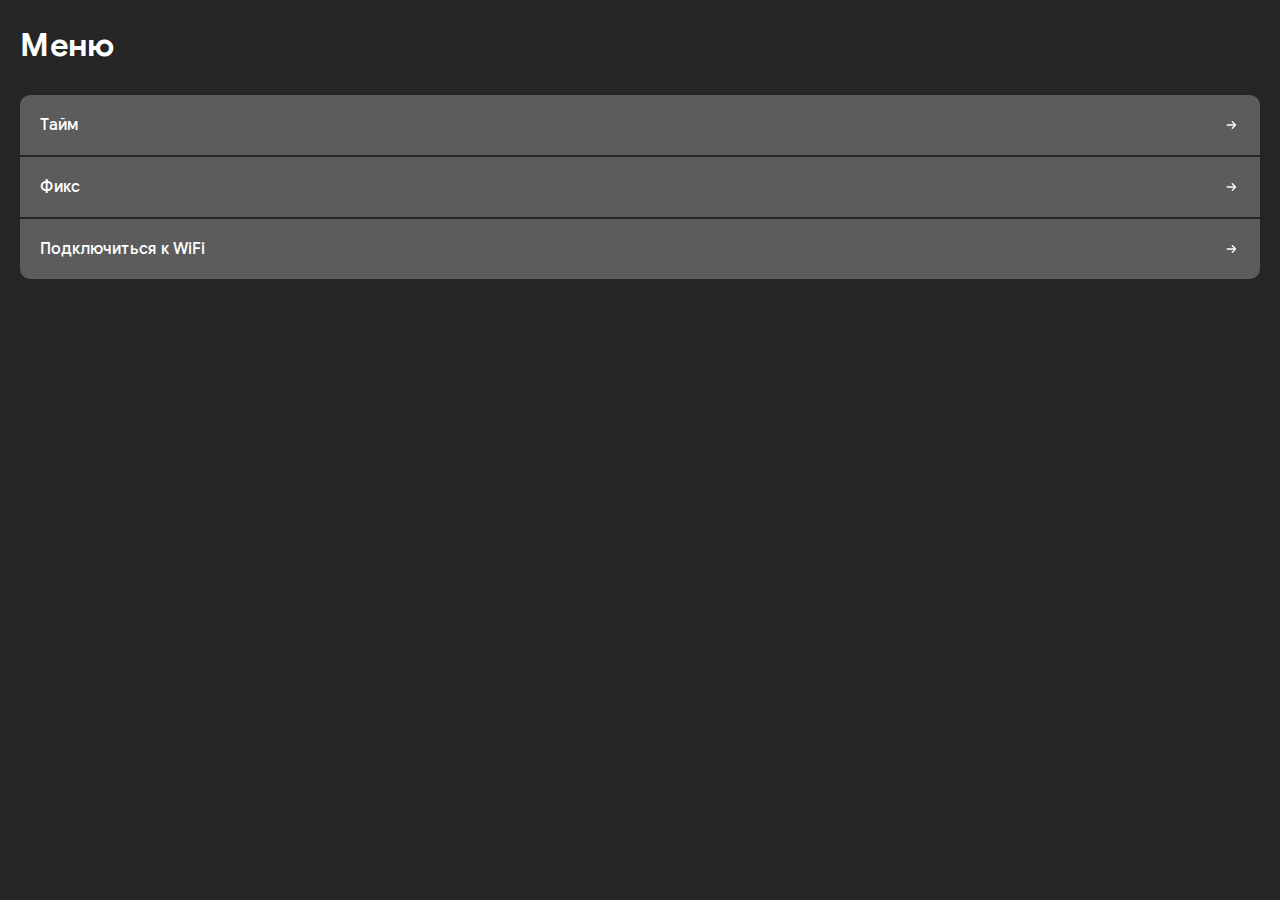
==== keep_calm_lounge_menu/index.html @ ecbd957a "Add files via upload" ====
<!DOCTYPE html>
<html lang="en">
<head>
    <meta charset="UTF-8">
    <meta name="viewport" content="width=device-width, initial-scale=1.0">
    <title>ExisterPro</title>

    <link rel="stylesheet" href="./styles/style.css">
    <link rel="stylesheet" href="./styles/fonts.css">

    <script src="./core.js" defer></script>
</head>
<body>
    <div class="prototype-screen main" id="main-screen">

        <main>
            <h1>Меню</h1>
            <div class="rounder">
                <button class="big__button" id="time-button">
                    <p>Тайм</p>
                    <img src="./images/svg/arrow-to-right.svg" alt="arrow">
                </button>
                <button class="big__button" id="fix-button">
                    <p>Фикс</p>
                    <img src="./images/svg/arrow-to-right.svg" alt="arrow">
                </button>
                <button class="big__button" id="wlan-button">
                    <p>Подключиться к WiFi</p>
                    <img src="./images/svg/arrow-to-right.svg" alt="arrow">
                </button>
            </div>
        </main>

    </div>

    <div class="prototype-screen" id="menu-screen">

        <header>
            <button id="back-button">
                <img src="./images/svg/arrow-to-left.svg" alt="arrow-back">
                <p>Назад</p>
            </button>
            <button id="wlan-button__header">
                <img src="./images/svg/wlan.svg" alt="arrow-back">
                <p>Wi-Fi</p>
            </button>
        </header>

        <main>
            <div id="page-info">
                <h2>Название</h2>
                <p class="transparent-50">Сопровождающий текст</p>
            </div>

            <div class="list-container"></div>

        </main>

    </div>

    <div class="prototype-screen" id="wlan-screen">
        <header>
            <button id="back-button-wlan">
                <img src="./images/svg/arrow-to-left.svg" alt="arrow-back">
                <p>Назад</p>
            </button>
        </header>
        <main>
            <div class="wlan-logo__wrapper">
                <img src="./images/svg/wlan-big.svg" alt="wlan-logo-big">
                <h2 id="wlan-name">NULL</h2>
            </div>
            <div class="wrapper">
                <h2>Пароль для подключения:</h2>
                <p class="transparent-50" id="wlan-password">NULL</p>
            </div>
            <button id="copy-password">
                <img src="./images/svg/copy.svg" alt="copy">
                <p>Скопировать пароль</p>
            </button>
        </main>
    </div>
</body>
</html>
---- keep_calm_lounge_menu/styles/style.css ----
:root {
    --background: #252525;
    --list-element-color: #303030;
    --button: #5C5C5C;
    --price: #456C72;
    --action: #4A9D48;
    --text-color: #FFFFFF;
}
* {
    box-sizing: border-box;
    margin: 0;
    padding: 0;
    /* outline: 1px solid red; */
    outline-offset: -1px;
}
.develop-hidden {
    display: none;
}
body {
    width: 100vw !important;
    height: 100vh !important;
    padding: 25px 20px;

    background-color: var(--background);
    color: var(--text-color);

    font-family: 'Google Sans';
    font-size: 16px;
}
html, body {
    overflow: hidden !important;
}
.prototype-screen {
    width: 100%;
    height: 100%;
    padding: 25px 20px;
    position: fixed;
    top: 0;
    left: 100%;
    overflow-x: auto;

    background-color: var(--background);

    transition: 
        background-color .4s ease-in-out,
        filter .4s ease-in-out,
        left .4s ease-in-out,
        opacity .4s ease-in-out,
        scale .4s ease-in-out;
}
.prototype-screen.main {
    left: 0;
}
.prototype-screen.blur {
    scale: .8;
    opacity: .25;
    filter: blur(20px);
    background-color: black;
}
header {
    display: flex;
    justify-content: space-between;
    align-items: center;
    margin-bottom: 20px;
    background-color: var(--background);
    z-index: 100;
}
button {
    border: none;
    color: var(--text-color);

    display: flex;
    gap: 10px;
    align-items: center;
    justify-content: center;

    padding: 10px 20px;
    background-color: var(--button);
    border-radius: 1000px;

    font-family: 'Google Sans';
    font-size: 16px;
}
main {
    display: flex;
    flex-direction: column;
    gap: 20px;
}
h1, h2 {
    margin-bottom: 10px;
}
.page-info > h1 {
    text-align: center;
}
.page-info > p {
    text-align: justify;
}
.transparent-25 {
    opacity: .25;
}
.transparent-50,
.list-element__disc {
    opacity: .5;
}
.transparent-75 {
    opacity: .75;
}
.big__button {
    justify-content: space-between;
    padding: 20px;
}
.rounder {
    display: flex;
    flex-direction: column;
    align-items: stretch;
    gap: 2px;
}
.rounder > * {
    border-radius: 0;
}
.rounder > *:only-child {
    border-radius: 10px !important;
}
.rounder > *:first-child {
    border-radius: 10px 10px 0 0;
}
.rounder > *:last-child {
    border-radius: 0 0 10px 10px;
}
.list-container {
    display: flex;
    flex-direction: column;
    gap: 10px;
}
.list-element {
    display: flex;
    gap: 10px;
    align-items: center;
    padding: 10px 15px;
    background-color: var(--list-element-color);
}
.list-element__content {
    display: flex;
    flex-direction: column;
    gap: 5px;
    flex: 1;
}
.list-element__disc > p::before {
    content: '- ';
}
.list-element__price {
    flex: none;
    padding: 5px 30px;
    border-radius: 100px;
    background-color: var(--price);
}
.category {
    margin-bottom: 10px;
}
#menu-screen {
    left: 100%;
}
#wlan-screen {
    z-index: 99999;
}
.wlan-logo__wrapper,
.wrapper {
    display: flex;
    flex-direction: column;
    align-items: center;
    justify-content: center;
}
#copy-password {
    background-color: var(--action);
}
---- keep_calm_lounge_menu/styles/fonts.css ----
@font-face {
    font-family: 'Google Sans';
    src: url('../fonts/GoogleSans-Regular.ttf');
}
@font-face {
    font-family: 'Google Sans';
    font-weight: bold;
    src: url('../fonts/GoogleSans-Bold.ttf');
}
@font-face {
    font-family: 'Google Sans';
    font-weight: medium;
    src: url('../fonts/GoogleSans-Medium.ttf');
}
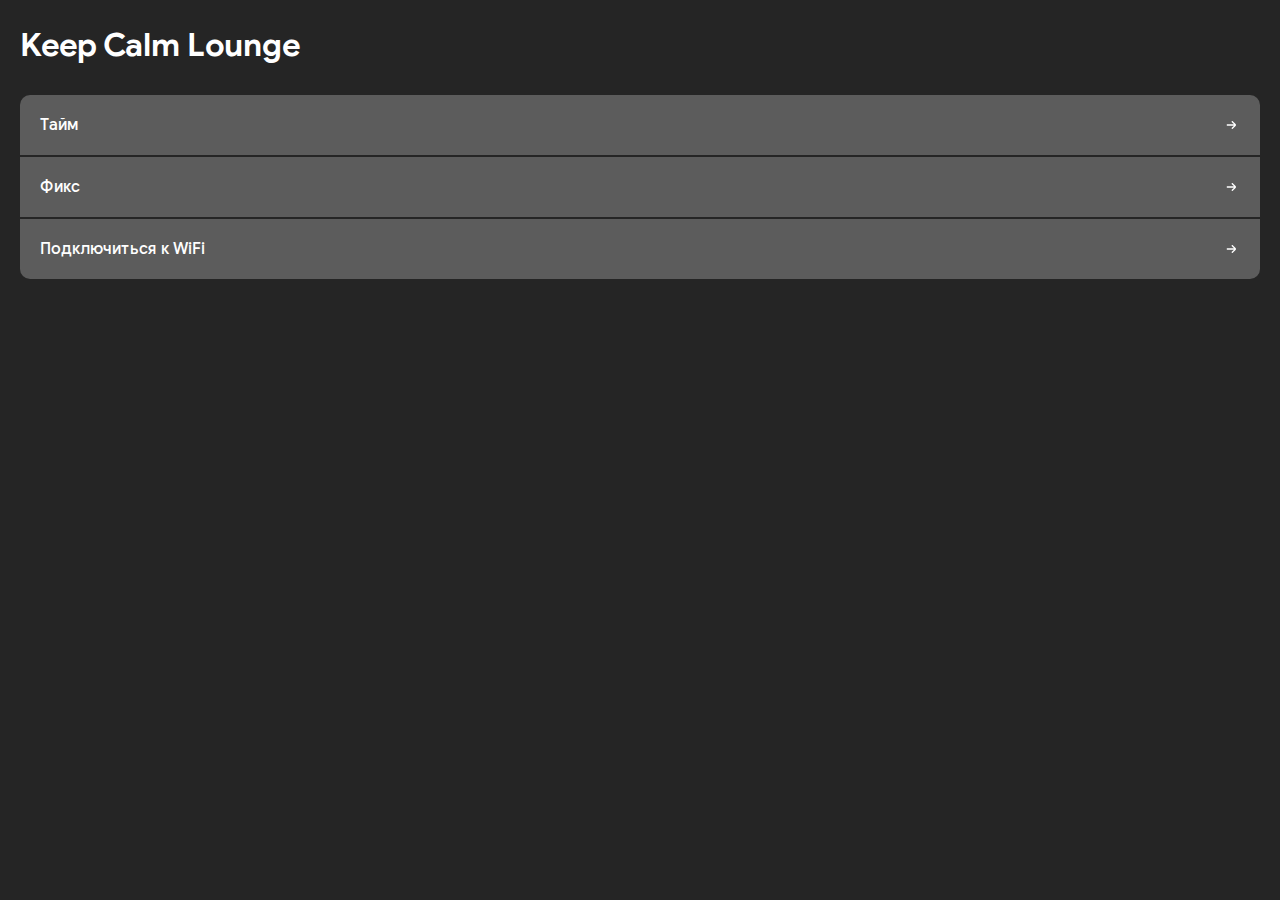
==== commit c49e4a36: "Update index.html" ====
--- a/keep_calm_lounge_menu/index.html
+++ b/keep_calm_lounge_menu/index.html
@@ -3,7 +3,7 @@
 <head>
     <meta charset="UTF-8">
     <meta name="viewport" content="width=device-width, initial-scale=1.0">
-    <title>ExisterPro</title>
+    <title>Menu Mini App by ExisterPro</title>
 
     <link rel="stylesheet" href="./styles/style.css">
     <link rel="stylesheet" href="./styles/fonts.css">
@@ -14,7 +14,7 @@
     <div class="prototype-screen main" id="main-screen">
 
         <main>
-            <h1>Меню</h1>
+            <h1>Keep Calm Lounge</h1>
             <div class="rounder">
                 <button class="big__button" id="time-button">
                     <p>Тайм</p>
@@ -68,11 +68,7 @@
         <main>
             <div class="wlan-logo__wrapper">
                 <img src="./images/svg/wlan-big.svg" alt="wlan-logo-big">
-                <h2 id="wlan-name">NULL</h2>
-            </div>
-            <div class="wrapper">
-                <h2>Пароль для подключения:</h2>
-                <p class="transparent-50" id="wlan-password">NULL</p>
+                <h2 id="wlan-name">Keepcalmspb</h2>
             </div>
             <button id="copy-password">
                 <img src="./images/svg/copy.svg" alt="copy">
@@ -81,4 +77,4 @@
         </main>
     </div>
 </body>
-</html>+</html>
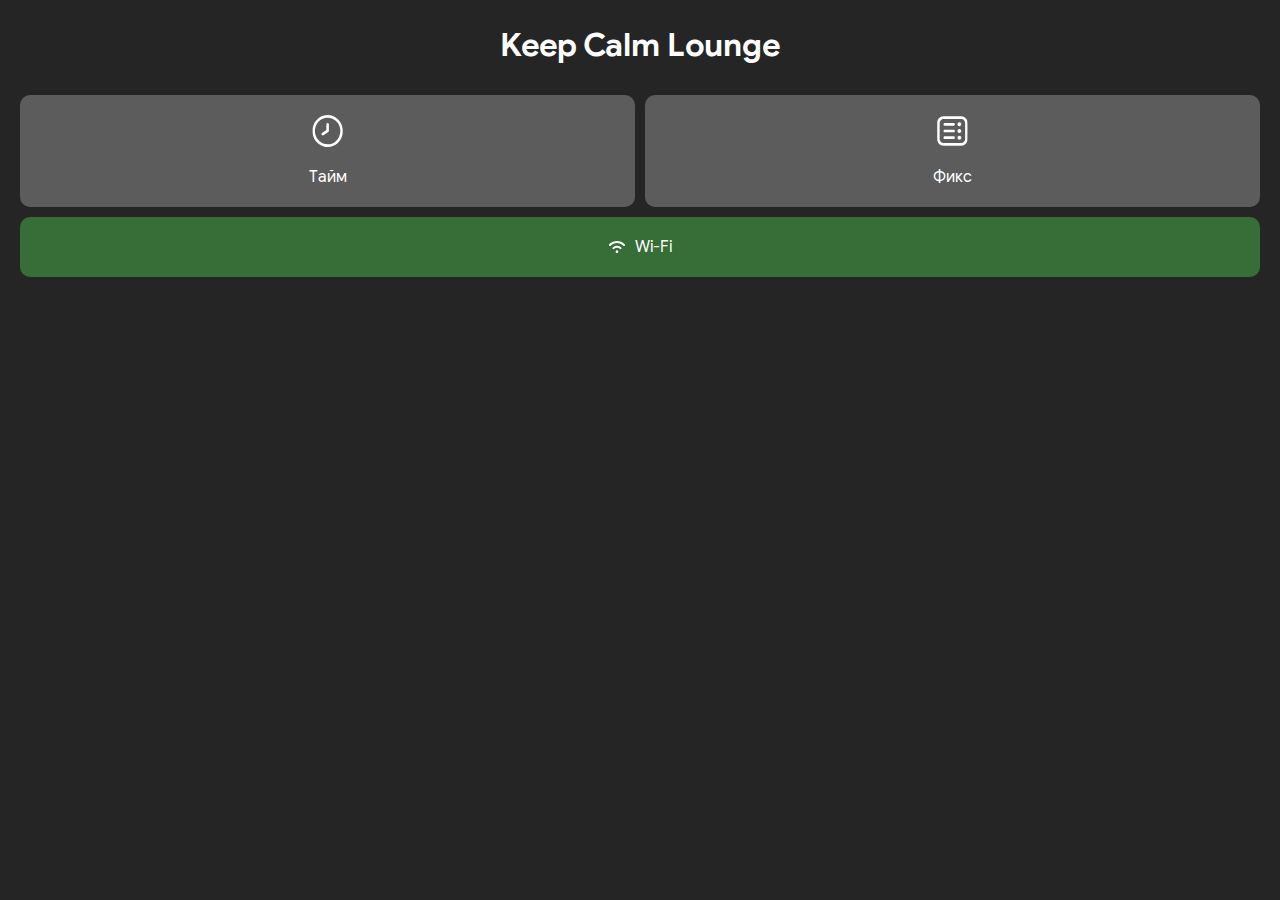
==== commit 537956c1: "Add files via upload" ====
--- a/keep_calm_lounge_menu/index.html
+++ b/keep_calm_lounge_menu/index.html
@@ -14,20 +14,26 @@
     <div class="prototype-screen main" id="main-screen">
 
         <main>
-            <h1>Keep Calm Lounge</h1>
-            <div class="rounder">
-                <button class="big__button" id="time-button">
-                    <p>Тайм</p>
-                    <img src="./images/svg/arrow-to-right.svg" alt="arrow">
-                </button>
-                <button class="big__button" id="fix-button">
-                    <p>Фикс</p>
-                    <img src="./images/svg/arrow-to-right.svg" alt="arrow">
-                </button>
-                <button class="big__button" id="wlan-button">
-                    <p>Подключиться к WiFi</p>
-                    <img src="./images/svg/arrow-to-right.svg" alt="arrow">
-                </button>
+            <h1 id="lounge-title">Keep Calm Lounge</h1>
+            
+            <div class="wrapper">
+                <div class="rounder row">
+                    <button class="big__button centered" id="time-button">
+                        <img src="./images/svg/time.svg" alt="arrow">
+                        <p>Тайм</p>
+                    </button>
+                    <button class="big__button centered" id="fix-button">
+                        <img src="./images/svg/fix.svg" alt="arrow">
+                        <p>Фикс</p>
+                    </button>
+                </div>
+    
+                <div class="rounder row">
+                    <button class="big__button little" id="wlan-button">
+                        <img src="./images/svg/wlan.svg" alt="arrow">
+                        <p>Wi-Fi</p>
+                    </button>
+                </div>
             </div>
         </main>
 
@@ -49,7 +55,7 @@
         <main>
             <div id="page-info">
                 <h2>Название</h2>
-                <p class="transparent-50">Сопровождающий текст</p>
+                <p id="page-ingo__text" class="transparent-50">Сопровождающий текст</p>
             </div>
 
             <div class="list-container"></div>
@@ -66,14 +72,32 @@
             </button>
         </header>
         <main>
-            <div class="wlan-logo__wrapper">
-                <img src="./images/svg/wlan-big.svg" alt="wlan-logo-big">
-                <h2 id="wlan-name">Keepcalmspb</h2>
+            <h1>Wi-Fi</h1>
+
+            <p class="transparent-50">Чтобы вы могли комфортно провести время и оставаться на связи, мы предлагаем вам бесплатный доступ к Wi-Fi.</p>
+
+            <div id="wlan-screenshot">
+                <p id="wlan-screenshot__title">ДРУГИЕ СЕТИ</p>
+                <div class="rounder">
+                    <div class="wlan__element">...</div>
+                    <div id="wlan-name" class="wlan__element main">
+                        <p>123</p>
+                        <img src="./images/svg/wlan-symbols.svg" alt="wlan-symbols">
+                    </div>
+                    <div id="wlan-name-5g" class="wlan__element main">
+                        <p>123_5G</p>
+                        <img src="./images/svg/wlan-symbols.svg" alt="wlan-symbols">
+                    </div>
+                    <div class="wlan__element">...</div>
+                </div>
             </div>
+
             <button id="copy-password">
-                <img src="./images/svg/copy.svg" alt="copy">
-                <p>Скопировать пароль</p>
+                <p id="wlan-password">password</p>
+                <img src="./images/svg/copy.svg" alt="copy-icon">
             </button>
+
+            <p class="transparent-50">Приятного отдыха и наслаждения ароматным дымом! Если у вас возникнут вопросы, не стесняйтесь обратиться к персоналу.</p>
         </main>
     </div>
 </body>
--- a/keep_calm_lounge_menu/styles/style.css
+++ b/keep_calm_lounge_menu/styles/style.css
@@ -3,7 +3,7 @@
     --list-element-color: #303030;
     --button: #5C5C5C;
     --price: #456C72;
-    --action: #4A9D48;
+    --action: #376D36;
     --text-color: #FFFFFF;
 }
 * {
@@ -29,6 +29,9 @@
 }
 html, body {
     overflow: hidden !important;
+}
+#lounge-title {
+    text-align: center;
 }
 .prototype-screen {
     width: 100%;
@@ -51,11 +54,11 @@
 .prototype-screen.main {
     left: 0;
 }
+
 .prototype-screen.blur {
-    scale: .8;
+    scale: .75;
     opacity: .25;
     filter: blur(20px);
-    background-color: black;
 }
 header {
     display: flex;
@@ -88,12 +91,12 @@
 }
 h1, h2 {
     margin-bottom: 10px;
-}
-.page-info > h1 {
+    font-family: 'Google Sans Bold';
+    font-weight: 500;
+}
+#page-info h2 {
+    font-size: 36px;
     text-align: center;
-}
-.page-info > p {
-    text-align: justify;
 }
 .transparent-25 {
     opacity: .25;
@@ -109,12 +112,37 @@
     justify-content: space-between;
     padding: 20px;
 }
+.big__button > img {
+    max-width: 32px;
+}
+#main-screen .wrapper {
+    display: flex;
+    flex-direction: column;
+    gap: 10px;
+    align-items: stretch;
+}
+#main-screen .wrapper .centered {
+    flex-direction: column;
+    gap: 20px;
+}
+#wlan-button {
+    background-color: var(--action);
+    justify-content: center;
+}
 .rounder {
     display: flex;
     flex-direction: column;
     align-items: stretch;
     gap: 2px;
 }
+.rounder.row {
+    flex-direction: row;
+    gap: 10px;
+}
+.rounder.row > * {
+    flex: 1;
+    border-radius: 10px !important;
+}
 .rounder > * {
     border-radius: 0;
 }
@@ -133,11 +161,28 @@
     gap: 10px;
 }
 .list-element {
+    position: relative;
     display: flex;
     gap: 10px;
     align-items: center;
     padding: 10px 15px;
     background-color: var(--list-element-color);
+    overflow: hidden;
+}
+.list-element.popular {
+    background-color: #434343;
+    min-height: 100px;
+}
+.list-element.popular::before {
+    content: 'популярно';
+
+    position: absolute;
+    top: 0;
+    right: 0;
+
+    font-size: 12px;
+    background-color: rgba(255, 255, 255, .1);
+    padding: 5px 20px;
 }
 .list-element__content {
     display: flex;
@@ -154,6 +199,9 @@
     border-radius: 100px;
     background-color: var(--price);
 }
+.list-element.popular .list-element__price {
+    background-color: #00749D;
+}
 .category {
     margin-bottom: 10px;
 }
@@ -163,6 +211,9 @@
 #wlan-screen {
     z-index: 99999;
 }
+#wlan-screen p {
+    text-align: justify;
+}
 .wlan-logo__wrapper,
 .wrapper {
     display: flex;
@@ -172,4 +223,29 @@
 }
 #copy-password {
     background-color: var(--action);
+}
+#wlan-screenshot {
+    display: flex;
+    flex-direction: column;
+    gap: 10px;
+    font-size: 12px;
+}
+#wlan-screenshot__title {
+    margin-left: 20px;
+}
+.wlan__element {
+    display: flex;
+    justify-content: space-between;
+    align-items: center;
+    padding: 18px 38px;
+    background-color: rgba(255, 255, 255, .1);
+}
+.wlan__element.main {
+    background-color: rgba(255, 255, 255, .25);
+}
+#wlan-screenshot > .rounder {
+    gap: 1px;
+}
+#page-ingo__text {
+    text-align: justify;
 }--- a/keep_calm_lounge_menu/styles/fonts.css
+++ b/keep_calm_lounge_menu/styles/fonts.css
@@ -1,14 +1,8 @@
 @font-face {
     font-family: 'Google Sans';
-    src: url('../fonts/GoogleSans-Regular.ttf');
+    src: url('../fonts/GoogleSans-Regular.ttf') format('truetype');;
 }
 @font-face {
-    font-family: 'Google Sans';
-    font-weight: bold;
-    src: url('../fonts/GoogleSans-Bold.ttf');
-}
-@font-face {
-    font-family: 'Google Sans';
-    font-weight: medium;
-    src: url('../fonts/GoogleSans-Medium.ttf');
+    font-family: 'Google Sans Bold';
+    src: url('../fonts/GoogleSans-Bold.ttf') format('truetype');;
 }